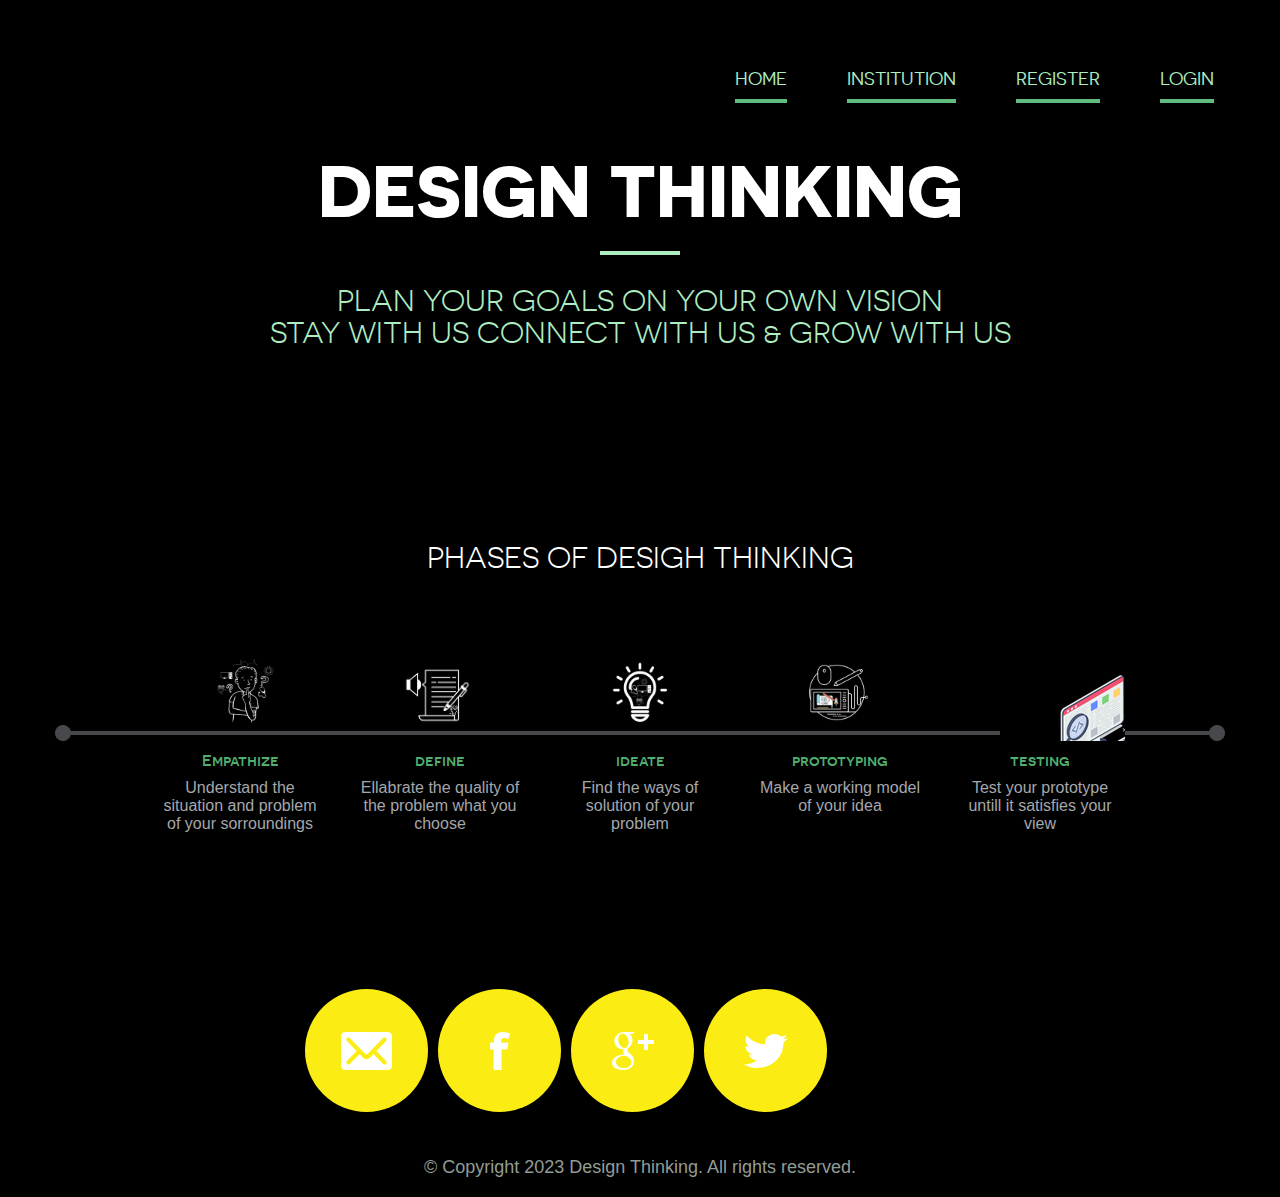
==== index.html @ 27e9794d "body content" ====
<!DOCTYPE html>
<!--[if lte IE 8]> <html class="oldie" lang="en"> <![endif]-->
<!--[if IE 9]> <html class="ie9" lang="en"> <![endif]-->
<!--[if gt IE 9]><!--> <html lang="en"> <!--<![endif]-->
<head>
	<meta charset="utf-8">
	<meta name="viewport" content="width=device-width, initial-scale=1, maximum-scale=1, minimum-scale=1, user-scalable=no">
	<meta http-equiv="X-UA-Compatible" content="IE=edge,chrome=1">
	<meta name="format-detection" content="telephone=no">
	<title>Design Thinking</title>
	<link rel="stylesheet" href="js/fancybox/jquery.fancybox.css" type="text/css" media="screen" />
	<link rel="stylesheet" href="css/all.css" />
	<link rel="stylesheet" href="css/screen.css" />
	<!--[if lt IE 9]>
		<script src="http://html5shiv.googlecode.com/svn/trunk/html5.js"></script>
	<![endif]-->
</head>
<body>
	<div id="wrapper">
		<div class="wrapper-holder">
			<header id="header">
				<a class="menu_trigger" href="#">menu</a>
					<nav id="nav">
						<ul >
							<li><a class="active" href="index.html">Home</a></li>
							<li><a href="myskills.html">Institution</a></li>
							<li><a href="register.html">Register</a></li>
							<li><a href="Contact.html">Login</a></li>
						</ul>
					</nav>
				<h1 class="logo">Design Thinking</h1>
				<h2 class="slogan">Plan your goals on your own vision<br>Stay with us
					Connect with us & Grow with us</h2>
			</header>
		</div>
		<div class="wrapper-holder grey">
			<section id="main">
				<h2>Phases of desigh thinking</h2>
				<div class="box_timeline_holder">
					<div class="box_timeline">
						<ul>
							<li>
								<div class="date">
									
									<img src="./images/ephathise.png" width="75" height="75" style="margin-left: 55px;" >
								</div>
								<h3>Empathize</h3>
								<p>Understand the situation and problem of your sorroundings</p>
							</li>
							<li>
								<div class="date">
									<img src="./images/define.png" width="75" height="75" style="margin-left: 45px;" >
				
								</div>
								<h3>define</h3>
								<p>Ellabrate the quality of the problem what you choose</p>
							</li>
							<li>
								<div class="date">
									<img src="./images/ideate 3.png" width="75" height="75" style="margin-left: 45px;" >
				
								</div>
								<h3>ideate</h3>
								<p>Find the ways of solution of your problem</p>
							</li>
							<li>
								<div class="date">
									<img src="./images/prototyping.png" width="75" height="75" style="margin-left: 45px;" >
				
								</div>
								<h3>prototyping</h3>
								<p>Make a working model of your idea</p>
							</li>
							<li>
								<div class="date">
									<img src="./images/testing.png"width=" height="76" style="margin-left: 45px;" >
				
								</div>
								<h3>testing</h3>
								<p>Test your prototype untill it satisfies your view</p>
							</li>
						</ul>
					</div>
				</div>
			</section>
		</div>
		<footer id="footer">
			<div class="footer-content">
				<ul class="social">
					<li class="email"><a href="#">Email</a></li>
					<li class="facebook"><a href="#">Facebook</a></li>
					<li class="google"><a href="#">Google+</a></li>
					<li class="twitter"><a href="#">Twitter</a></li>
				</ul>
				<p class="copy">&copy Copyright 2023 Design Thinking. All rights reserved.</p>
			</div>
		</footer>	
	</div>
	<script src="http://code.jquery.com/jquery-1.11.1.min.js"></script>
	<script src="js/isotope.pkgd.min.js"></script>
	<script src="js/cells-by-row.js"></script>
	<script type="text/javascript" src="js/fancybox/jquery.fancybox.pack.js"></script>
	<script type="text/javascript" src="js/main.js"></script>
</body>
</html>
---- css/all.css ----
@font-face {
    font-family: 'novecentosanswide';
    src: url('../fonts/novecentosanswide-normal-webfont.eot');
    src: url('../fonts/novecentosanswide-normal-webfont.eot?#iefix') format('embedded-opentype'),
         url('../fonts/novecentosanswide-normal-webfont.woff') format('woff'),
         url('../fonts/novecentosanswide-normal-webfont.ttf') format('truetype'),
         url('../fonts/novecentosanswide-normal-webfont.svg#novecento_sans_widenormal') format('svg');
    font-weight: normal;
    font-style: normal;
}
@font-face {
    font-family: 'novecentosanswide';
    src: url('../fonts/novecentosanswide-bold-webfont.eot');
    src: url('../fonts/novecentosanswide-bold-webfont.eot?#iefix') format('embedded-opentype'),
         url('../fonts/novecentosanswide-bold-webfont.woff') format('woff'),
         url('../fonts/novecentosanswide-bold-webfont.ttf') format('truetype'),
         url('../fonts/novecentosanswide-bold-webfont.svg#novecentosanswidebold') format('svg');
    font-weight: bold;
    font-style: normal;
}
@font-face {
    font-family: 'novecento_sans_widebook';
    src: url('../fonts/novecentosanswide-book-webfont.eot');
    src: url('../fonts/novecentosanswide-book-webfont.eot?#iefix') format('embedded-opentype'),
         url('../fonts/novecentosanswide-book-webfont.woff') format('woff'),
         url('../fonts/novecentosanswide-book-webfont.ttf') format('truetype'),
         url('../fonts/novecentosanswide-book-webfont.svg#novecento_sans_widebook') format('svg');
    font-weight: normal;
    font-style: normal;
}
@font-face {
    font-family: 'novecento_sans_widemedium';
    src: url('../fonts/novecentosanswide-medium-webfont.eot');
    src: url('../fonts/novecentosanswide-medium-webfont.eot?#iefix') format('embedded-opentype'),
         url('../fonts/novecentosanswide-medium-webfont.woff') format('woff'),
         url('../fonts/novecentosanswide-medium-webfont.ttf') format('truetype'),
         url('../fonts/novecentosanswide-medium-webfont.svg#novecento_sans_widemedium') format('svg');
    font-weight: normal;
    font-style: normal;
}
html, body, div, span, applet, object, iframe,
h1, h2, h3, h4, h5, h6, p, blockquote, pre,
a, abbr, acronym, address, big, cite, code,
del, dfn, em, img, ins, kbd, q, s, samp,
small, strike, sub, sup, tt, var,
b, u, i, center,
dl, dt, dd, ol, ul, li,
fieldset, form, label, legend,
table, caption, tbody, tfoot, thead, tr, th, td,
article, aside, canvas, details, figcaption, figure, 
footer, header, hgroup, menu, nav, section, summary,
time, mark, audio, video {
	margin: 0;
	padding: 0;
	border: 0;
	font-size: 100%;
	font: inherit;
	vertical-align: baseline;
}

article, aside, details, figcaption, figure, 
footer, header, hgroup, menu, nav, section {
	display: block;
}

img {
	vertical-align: middle;
}

ol, ul {
	list-style: none;
}

blockquote, q {
	quotes: none;
}

blockquote:before, blockquote:after,
q:before, q:after {
	content: '';
	content: none;
}

table {
	border-collapse: collapse;
	border-spacing: 0;
}

a[href], label[for], select, 
input[type=checkbox], input[type=radio] {
	cursor: pointer;
}

button, input[type=button], input[type=image], 
input[type=reset], input[type=submit] {
	padding: 0;
	overflow: visible;
	cursor: pointer;
}
input[type=text], input[type=email], input[type=reset], input[type=button], input[type=submit], button{
	-webkit-appearance: none;
	-webkit-border-radius: 0;
}
input[type=url], input[type=password], input[type=text], input[type=email], input[type=reset], input[type=button], input[type=submit], button, textarea{
     -webkit-appearance: none;
     -webkit-border-radius: 0;
     box-sizing: border-box;-webkit-box-sizing: border-box; -moz-box-sizing: border-box;
}

button::-moz-focus-inner, 
input[type=button]::-moz-focus-inner, 
input[type=image]::-moz-focus-inner, 
input[type=reset]::-moz-focus-inner, 
input[type=submit]::-moz-focus-inner {
	border: 0;
}


body,
html {height: 100%;}
body{
	margin:0;
	color:#a4a7ac;
	font:18px Arial, Helvetica, sans-serif;
	-webkit-text-size-adjust: none; 
}
img{border-style:none; vertical-align: top;}
a{text-decoration:none; color:#6e6e6e;}
a:hover{text-decoration:underline;}
#wrapper{
	width:100%;
	height: 100%;
	display:table;
}
.wrapper-holder {
	width:100%;
    display:table-row;
    background: #000000;
}
.wrapper-holder.grey{background: #000000;}
#header {
	max-width: 1170px;
	margin: 0 auto;
	padding: 69px 0 50px;
	position:relative;
}
.menu_trigger{
	text-align:right;
	width: 31px;
	height: 31px;
	right:0;
	background: url(../images/btn_mobile_menu.png) no-repeat;
	text-indent: -9999em;
	display: none;
	top: 5px;
	position: absolute;
}
.logo {
	text-align:center;
	font-family: 'novecentosanswide';
	font-weight:bold;
	color: #fff;
	font-size: 72px;
	line-height: 74px;
	display: block;
	text-transform: uppercase;
	margin: 85px 0 23px;
}
#nav {
	position: relative;
	margin-left : 670px;
	padding: 0 0 0 10px;
}
#nav ul {
	text-align: center;
}
#nav ul li {
	float: left;
	padding: 0 0 0 60px;
}
#nav ul li:first-child{padding: 0;}
#nav ul a {
	color: #aeecc2;
	font-size: 18px;
	line-height: 20px;
	text-transform: uppercase;
	padding: 0 0 10px;
	border-bottom: 4px solid #62bb7f;
	font-family: 'novecentosanswide';
	font-weight: normal;
}
#nav ul a:hover,#nav ul a.active{
	color: #fff;
	border-bottom: 4px solid #fff;
	text-decoration: none;
	-webkit-transition: all 0.5s ease-in-out;
-moz-transition: all 0.5s ease-in-out;
-o-transition: all 0.5s ease-in-out;
transition: all 0.5s ease-in-out;
}
h2.slogan{
	display: block;
	text-align: center;
	text-transform: uppercase;
	font-family: 'novecento_sans_widebook';
	font-size: 30px;
	line-height: 32px;
	color: #aeecc2;
	padding: 34px 0 50px 0;
	background: url(../images/slogan_bg.gif) no-repeat 50% 0;
}
/*main
 */
#main{
	max-width: 1170px;
	margin: 0 auto;
	padding: 93px 0 76px;
	position:relative;
}
#main h2{
	display: block;
	text-align: center;
	text-transform: uppercase;
	font-family: 'novecento_sans_widebook';
	font-size: 30px;
	line-height: 32px;
	color: #fff;
	margin: 0 0 81px;
}
.box_timeline_holder{
	background: url(../images/bg_timeline_l.png) no-repeat 0 70px;
	position: relative;
	padding: 0 0 0 100px;
	overflow: hidden;
}
.box_timeline{
	background: url(../images/bg_timeline_r.png) no-repeat 100% 70px;
	position: relative;
	padding: 0 100px 0 0;
	overflow: hidden;
}
.box_timeline ul{
	position: relative;
	background: url(../images/bg_ul.gif) repeat-x 0 76px;
	overflow: hidden;
}
.box_timeline ul li{
	float:left;
	width: 170px;
	margin: 0 0 0 30px;
	background: url(../images/bg_ul.gif) repeat-x 0 76px;
}
.box_timeline ul li:first-child{margin: 0;}
.box_timeline ul li .date{
	/*background: url(../images/bg_timeline_c.png) no-repeat 50% 0; */
	height: 86px;
	width: 170px;
	margin: 0 auto 12px;
	overflow: hidden;
}
.box_timeline ul li .date span{
	

	/* font-family: 'novecentosanswide';
	font-weight:bold;
	color: #fff;
	/* font-size: 14px;
	line-height: 16px;
	display: block;
	text-align: center;
	padding: 15px 0 0 0; */ 
}
.box_timeline h3{
	font-family: 'novecento_sans_widemedium';
	color: #50af6f;
	font-size: 16px;
	line-height: 16px;
	display: block;
	text-align: center;
	margin: 0 0 10px;
}
.box_timeline p{
	font-family: Arial, Helvetica, sans-serif;
	color: #a4a7ac;
	font-size: 16px;
	line-height: 18px;
	display: block;
	text-align: center;
	margin: 0 0 10px;
}
/*skills*/
#main .skills_holder h2{text-align: left;margin: 0 0 40px;}
.skills_holder{
	width: 100%;
	overflow: hidden;
	margin: 0 0 40px;
}
.skills_holder .column {
	width: 470px;
	float: left;
	margin: 0 10px 0 0;
}
.skills_holder .column.column-add {
	float: right;
	margin: 0;
}
.progress{
	overflow: hidden;
	width: 100%;
	margin: 20px 0 3px 0;
}
.progress li{
	overflow: hidden;
	height: 43px;
	line-height: 43px;
	background: #46484c;
	border-radius: 5px;
	behavior: url(css/PIE.htc);
	margin: 0 0 27px;
}
.progress li span{
	background: #50af6f;
	color: #fff;
	text-transform:uppercase;
	display: block;
	font-family: 'novecentosanswide';
	font-weight: normal;
	font-size: 18px;
	padding: 0 0 0 20px;
}
.progress li span.photoshop{width: 100%;}
.progress li span.illustrator{width: 70%;}
.progress li span.indesign{width: 40%;}
.progress li span.flash{width: 80%;}
.progress li span.html{width: 75%;}
.progress li span.wordpress{width: 85%;}
.progress li span.jquery{width: 70%;}
.progress li span.seo{width: 40%;}
.plagin_list{
	width: 100%;
	overflow: hidden;
	margin: 0 0 65px;
}
.plagin_list li{
	float:left;
	margin: 0 0 0 25px;
	border-radius: 50%;
	behavior: url(css/PIE.htc);
	text-indent: -9999px;
	background: #28292b;
	width: 121px;
	height: 121px;
	position:relative;
	display: inline-block;
	border: 1px solid #46484c;
}
.plagin_list li:first-child{margin: 0;}
.plagin_list li a{
	display: block;
	vertical-align: middle;
	height: 100%;
	position: relative;
}
.plagin_list li.li_1 a{background: url(../images/icon_ps.png) no-repeat 50% 50% ;}
.plagin_list li.li_2 a{background: url(../images/icon_ai.png) no-repeat 50% 50% ;}
.plagin_list li.li_3 a{background: url(../images/icon_ld.png) no-repeat 50% 50% ;}
.plagin_list li.li_4 a{background: url(../images/icon_fl.png) no-repeat 50% 50% ;}
.plagin_list li.li_5 a{background: url(../images/icon_html.png) no-repeat 50% 50% ;}
.plagin_list li.li_6 a{background: url(../images/icon_wp.png) no-repeat 50% 50% ;}
.plagin_list li.li_7 a{background: url(../images/icon_jq.png) no-repeat 50% 50% ;}
.plagin_list li.li_8 a{background: url(../images/icon_seo.png) no-repeat 50% 50% ;}
.wrapper-holder.grey p{padding: 0 0 25px;}
.plagin_list.none{display: none;}
/*footer
 */
#footer {
    width:100%;
    overflow:hidden;
    display:table-footer-group;
    background:#000000;
}
.footer-content {
	max-width: 1170px;
	margin: 0 auto;
	padding: 45px 0 20px;
	color: #a5a5a5;
}
.footer-content .social{
	overflow:hidden;
	margin: 0 auto 45px;
	width: 670px;
}
.footer-content .social li{
	float:left;
	margin: 0 0 0 10px;
	border-radius: 50%;
	behavior: url(css/PIE.htc);
	text-indent: -9999px;
	background: #FBED14;
	width: 123px;
	height: 123px;
	position:relative;
	display: table;
}
.footer-content .social li:first-child{margin: 0;}
.footer-content .social li:hover{
	background: #0eff42;
	-webkit-transition: all 0.5s ease-in-out;
-moz-transition: all 0.5s ease-in-out;
-o-transition: all 0.5s ease-in-out;
transition: all 0.5s ease-in-out;
}
.footer-content .social li a{
	display: table-cell;	
	position: relative;
}
.footer-content .social li.email a{background: url(../images/icon_email.png) no-repeat 50% 50% ;}
.footer-content .social li.facebook a{background: url(../images/icon_fb.png) no-repeat 50% 50%;}
.footer-content .social li.google a{background: url(../images/icon_gl.png) no-repeat 50% 50% ;}
.footer-content .social li.twitter a{background: url(../images/icon_tw.png) no-repeat 50% 50% ;}
.footer-content .social li.pinterest a{background: url(../images/icon_pn.png) no-repeat 50% 50%;}
.footer-content p{
	font:18px/20px Arial, Helvetica, sans-serif;
	display: block;
	text-align: center;
	color: #929c95;
}
/* begin add	 */
.popup_portfolio{
	max-width: 1132px;
}
.popup_portfolio h3{
	padding-top:26px;
	font-family: 'novecentosanswide';
	font-weight:bold;
	color: #63666a;
	font-size: 18px;
	line-height: 18px;
	text-transform: uppercase;
}
.popup_portfolio time{
	font-family: 'novecentosanswide';
	color: #abacaf;
	font-size: 12px;
	line-height: 12px;
	text-transform: uppercase;
}
.popup_portfolio p{
	padding: 17px 0 8px;
	color: #808286;
	font-size: 16px;
	line-height: 30px;
}
.popup_portfolio img {
	width: 100%;
	height: auto;
	border-radius: 8px;
}
.fancybox-close {
	width: 46px;
	height: 46px;
	top: -23px;
	right: -20px;
	background-image: url(../images/ico_btn-close.png);
}
.fancybox-opened .fancybox-skin{
	padding: 20px !important;
	border-radius: 10px;
}
.fancybox-nav {
	display: none;
}
/* end add	 */

@media (-webkit-min-device-pixel-ratio:2) ,(min--moz-device-pixel-ratio:2),(-o-min-device-pixel-ratio:2/1),(min-device-pixel-ratio:2),(min-resolution:192dpi),(min-resolution:2dppx){
	#main {
		background-image: url(../images/icon_header@x2.png);
		background-size:114px 46px;
	}
	.menu_trigger{
		background-image: url(../images/btn_mobile_menu@x2.png);
		background-size:31px 30px;
	}
	.slogan{
		background-image: url(../images/slogan_bg@x2.gif);
		background-size:80px 4px;
	}
	.box_timeline_holder{
		background-image: url(../images/bg_timeline_l@x2.png);
		background-size:100px 16px;
	}
	.box_timeline{
		background-image: url(../images/bg_timeline_r@x2.png);
		background-size:100px 16px;
	}
	.box_timeline ul li .date{
		background-image: url(../images/bg_timeline_c@x2.png);
		background-size:50px 86px;
	}
	.footer-content .social li.email a{
		background-image: url(../images/icon_email@x2.png);
		background-size:51px 38px;
	}
	.footer-content .social li.facebook a{
		background-image: url(../images/icon_fb@x2.png);
		background-size:20px 38px;
	}
	.footer-content .social li.google a{
		background-image: url(../images/icon_gl@x2.png);
		background-size:42px 38px;
	}
	.footer-content .social li.twitter a{
		background-image: url(../images/icon_tw@x2.png);
		background-size:44px 34px;
	}
	.footer-content .social li.pinterest a{
		background-image: url(../images/icon_pn@x2.png);
		background-size:38px 38px;
	}
	.plagin_list li.li_1 a{
		background-image: url(../images/icon_ps@x2.png);
		background-size:49px 42px;
	}
	.plagin_list li.li_2 a{
		background-image: url(../images/icon_ai@x2.png);
		background-size:45px 42px;
	}
	.plagin_list li.li_3 a{
		background-image: url(../images/icon_ld@x2.png);
		background-size:40px 43px;
	}
	.plagin_list li.li_4 a{
		background-image: url(../images/icon_fl@x2.png);
		background-size:34px 42px;
	}
	.plagin_list li.li_5 a{
		background-image: url(../images/icon_html@x2.png);
		background-size:39px 55px;
	}
	.plagin_list li.li_6 a{
		background-image: url(../images/icon_wp@x2.png);
		background-size:55px 55px;
	}
	.plagin_list li.li_7 a{
		background-image: url(../images/icon_jq@x2.png);
		background-size:87px 20px;
	}
	.plagin_list li.li_8 a{
		background-image: url(../images/icon_seo@x2.png);
		background-size:60px 24px;
	}
	.box_contact span.email{
		background-image: url(../images/icon_email2@x2.png);
		background-size:54px 41px;
	}
	.box_contact span.phone{
		background-image: url(../images/icon_phone@x2.png);
		background-size:54px 54px;
	}
	.box_contact span.skype{
		background-image: url(../images/icon_skype@x2.png);
		background-size:54px 51px;
	}
/* begin add	 */
	.fancybox-close {
		background-image: url(../images/ico_btn-close@x2.png);
		background-size:46px 46px;
	}
end add	
}
---- css/screen.css ----
@media only screen and (max-width : 1210px) {
}
@media only screen and (max-width : 1190px) {
	#main {margin:0 20px;}
	.box_timeline_holder{padding: 0 0 0 60px;}
	.box_timeline{padding: 0 60px 0 0;}
	.box_timeline ul li{margin: 0 0 0 25px;}
	.skills_holder .column{width: 450px;}
	.plagin_list li{margin: 0 0 0 2%;display: inline-block;float: none;width: 10%;height: 110px;}
	.item-list{margin: 0;}
/* 	.item-list li{ width: 30%; margin-left: 0;text-align: center;} */

	#container.item-list{width: 900px; margin: 0 auto;}
}
@media only screen and (max-width : 1130px) {
	.box_timeline_holder{padding: 0 0 0 40px;}
	.box_timeline{padding: 0 40px 0 0;}
	.box_timeline ul li{margin: 0 0 0 15px;}
	.images_holder{margin: 5px 80px 0 0;}
	.box_contact span{font-size: 25px;}
}
@media only screen and (max-width : 1100px) {
	.plagin_list li{ }
}
@media only screen and (max-width : 1050px) {
	.box_timeline_holder{padding: 0 0 0 20px;}
	.box_timeline{padding: 0 20px 0 0;}
	.box_timeline ul li{margin: 0 0 0 5px;}
	.plagin_list li{ height: 90px;}
/* 	.item-list li{ width: 49%;} */
}
@media only screen and (max-width : 980px) {

	#nav {float:none; width: 100%;}
	#nav ul {
		text-align:center;
		margin:0;
	}
	#nav ul li {
		display:inline-block;
		padding: 0 15px;
		float:none;
	}
	.logo {
		margin: 0 auto 20px;
		font-size: 62px;
		line-height: 70px;
	}
	#header {
		padding: 20px 10px;
	}
	.box_timeline_holder{padding: 0 0 0 10px;}
	.box_timeline{padding: 0 10px 0 0;}
	.box_timeline ul li{margin: 0;width: 20%;}
	.skills_holder .column{
		width: 100%;
		float: none;
		display: block;
	}
	.skills_holder .column.column-add {padding: 0 !important;}
	.plagin_list.none{display: block;width: 540px;margin: 0 auto 30px;}
	.plagin_list{display: none;}
	.plagin_list.none li{height: 121px;width: 121px;}
	.box_contact span{font-size: 23px;margin: 0 0 40px;}
	.images_holder{margin: 5px 30px 0 0;width: 300px;}
	.box_contact{margin: 40px 0 0 0;}
	#main .skills_holder h2{margin: 0 0 25px;}
	h2.slogan{
		padding-bottom: 14px;
	}
	#container.item-list{width: 600px;}
	.sub_nav li{padding:10px 0;}
}
@media only screen and (max-width : 840px) {
	.box_timeline ul li{margin: 0;width: 100%;float: none;}
	#main h2{margin: 0 0 30px;}
	.images_holder {
		margin: 5px auto 20px;
		width: 300px;
		float: none;
	}
	.box_contact {
		margin: 40px auto 0;
		width: 460px;
	}
	.box_timeline_holder,.box_timeline{background: none;}
}
@media only screen and (max-width : 768px) {
	.footer-content {padding: 45px 10px 20px;}
	.menu_trigger {
		display: block;
		top: 28px;
	}
	#nav {display: none;padding: 0;margin: 0 0 25px;top: 20px;}
	#nav ul li {
		display:block;
		padding: 0;	
	}
	#nav ul a {
		display:block;
		padding: 8px;
	}
	#nav ul a:hover {
		color: #fff;
		text-decoration:none;
	}
	.footer-content .social{margin: 0 auto 30px;}
	.footer-content .social li{margin: 0 0 0 4px; width: 50px; height: 50px;}
	.footer-content .social li.email a{	background-size: 20px auto;	}
	.footer-content .social li.facebook a{	background-size: 15px auto;	}
	.footer-content .social li.google a{	background-size: 20px auto;	}
	.footer-content .social li.twitter a{	background-size: 20px auto;	}
	.footer-content .social li.pinterest a{	background-size: 20px auto;	}
	.footer-content .social{width: 269px;}
	.logo {font-size: 56px;line-height: 68px;}
}
@media only screen and (max-width : 680px) {
	#container.item-list{width: 300px;}
	.item-list li{margin-left:0;}
}
@media only screen and (max-width : 640px) {
	.menu_trigger {
		top: 25px;
	}
	.plagin_list.none{width: 480px;}
	.plagin_list.none li{width: 20%;margin: 0 0 0 2%;height: 95px;}
	.skills_holder{margin: 0 0 10px;}
	.logo{
		font-size: 54px;
		line-height: 60px;
	}
}
@media only screen and (max-width : 600px) {
/* 	.sub_nav li{padding: 0 0 0 30px;} */
	.logo{
		font-size: 46px;
		line-height: 56px;
	}
/* 	.item{
		width: 180px;
	}
	.item .item-content{
		height: 180px;
	}
	.item .item-content p{
		display: none
	} */
}
@media only screen and (max-width : 550px) {
	.plagin_list.none{width: 420px;}
	.plagin_list.none li{width: 20%;margin: 0 0 0 2%;height: 84px;}
	.sub_nav li{padding: 0;text-align: center;margin: 0 0 15px; display: block;}
	.sub_nav{margin: 0 auto 40px;}
	.box_contact {
		margin: 40px auto 0;
		width: 300px;
	}
	.box_contact span.email{font-size: 14px;}
	#nav ul a:hover, #nav ul a.active,#nav ul a{border: none;}
	.logo{margin: 0 auto 20px;font-size: 40px;		line-height: 52px;}
}
@media only screen and (max-width : 480px) {
	.logo{
		font-size: 52px;
		line-height: 54px;
	}
	.slogan{
		font-size: 20px;
		line-height: 22px;
	}
	.plagin_list.none{display: none;}
	.plagin_list{display: block;}
	.plagin_list li,.plagin_list li:first-child{display: inline-block; vertical-align: top; width: 45%; height: auto; border: 0;margin: 0 2% 2% 2%;}
	.plagin_list li a,.plagin_list li:first-child a{width: 121px;height: 121px;border: 1px solid #46484c;border-radius: 50%;margin: 0 auto;}
	.plagin_list{margin: 0 0 20px;}
	#main{margin: 0 10px;}
/* 	.item-list{margin: 0;}
	.item-list li{margin: 0 0 20px;} */
	.menu_trigger{top: 20px;}
}
@media screen and (max-width:420px) {
/* 	.item{
		width: 130px;
	}
	.item .item-content{
		height: 130px;
		padding: 0 15px;
	} */
	.logo{
		font-size: 42px;
		line-height: 44px;
	}
	.slogan{
		font-size: 16px;
		line-height: 18px;
	}
	.box_contact {
		margin: 40px auto 0;
		width: 280px;
	}
	.box_contact span.email{font-size: 12px;}
	.images_holder{width: 280px;margin: 0 auto 20px;}
}
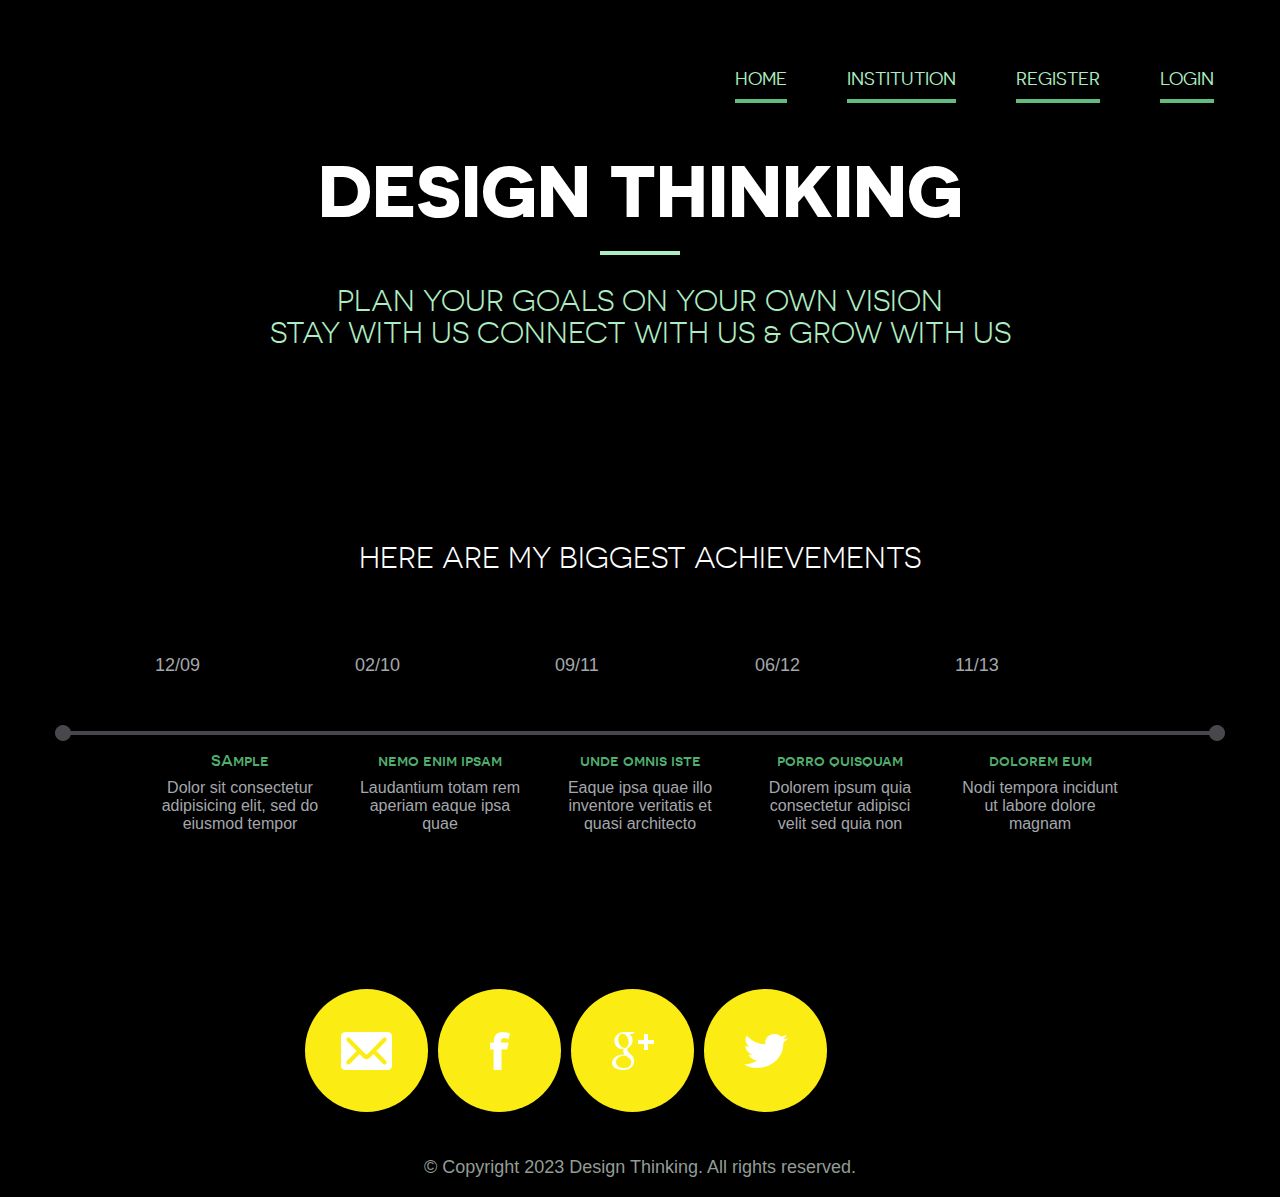
==== commit 7d090cf8: "login page" ====
--- a/index.html
+++ b/index.html
@@ -25,7 +25,7 @@
 							<li><a class="active" href="index.html">Home</a></li>
 							<li><a href="myskills.html">Institution</a></li>
 							<li><a href="register.html">Register</a></li>
-							<li><a href="Contact.html">Login</a></li>
+							<li><a href="login.html">Login</a></li>
 						</ul>
 					</nav>
 				<h1 class="logo">Design Thinking</h1>
@@ -35,49 +35,44 @@
 		</div>
 		<div class="wrapper-holder grey">
 			<section id="main">
-				<h2>Phases of desigh thinking</h2>
+				<h2>Here are my biggest achievements</h2>
 				<div class="box_timeline_holder">
 					<div class="box_timeline">
 						<ul>
 							<li>
 								<div class="date">
-									
-									<img src="./images/ephathise.png" width="75" height="75" style="margin-left: 55px;" >
+									<span>12/09</span>
 								</div>
-								<h3>Empathize</h3>
-								<p>Understand the situation and problem of your sorroundings</p>
+								<h3>SAmple</h3>
+								<p>Dolor sit consectetur adipisicing elit, sed do eiusmod tempor</p>
 							</li>
 							<li>
 								<div class="date">
-									<img src="./images/define.png" width="75" height="75" style="margin-left: 45px;" >
-				
+									<span>02/10</span>
 								</div>
-								<h3>define</h3>
-								<p>Ellabrate the quality of the problem what you choose</p>
+								<h3>nemo enim ipsam</h3>
+								<p>Laudantium totam rem aperiam eaque ipsa quae</p>
 							</li>
 							<li>
 								<div class="date">
-									<img src="./images/ideate 3.png" width="75" height="75" style="margin-left: 45px;" >
-				
+									<span>09/11</span>
 								</div>
-								<h3>ideate</h3>
-								<p>Find the ways of solution of your problem</p>
+								<h3>unde omnis iste</h3>
+								<p>Eaque ipsa quae illo inventore veritatis et quasi architecto </p>
 							</li>
 							<li>
 								<div class="date">
-									<img src="./images/prototyping.png" width="75" height="75" style="margin-left: 45px;" >
-				
+									<span>06/12</span>
 								</div>
-								<h3>prototyping</h3>
-								<p>Make a working model of your idea</p>
+								<h3>porro quisquam</h3>
+								<p>Dolorem ipsum quia consectetur adipisci velit sed quia non</p>
 							</li>
 							<li>
 								<div class="date">
-									<img src="./images/testing.png"width=" height="76" style="margin-left: 45px;" >
-				
+									<span>11/13</span>
 								</div>
-								<h3>testing</h3>
-								<p>Test your prototype untill it satisfies your view</p>
+								<h3>dolorem eum</h3>
+								<p>Nodi tempora incidunt ut labore dolore magnam</p>
 							</li>
 						</ul>
 					</div>
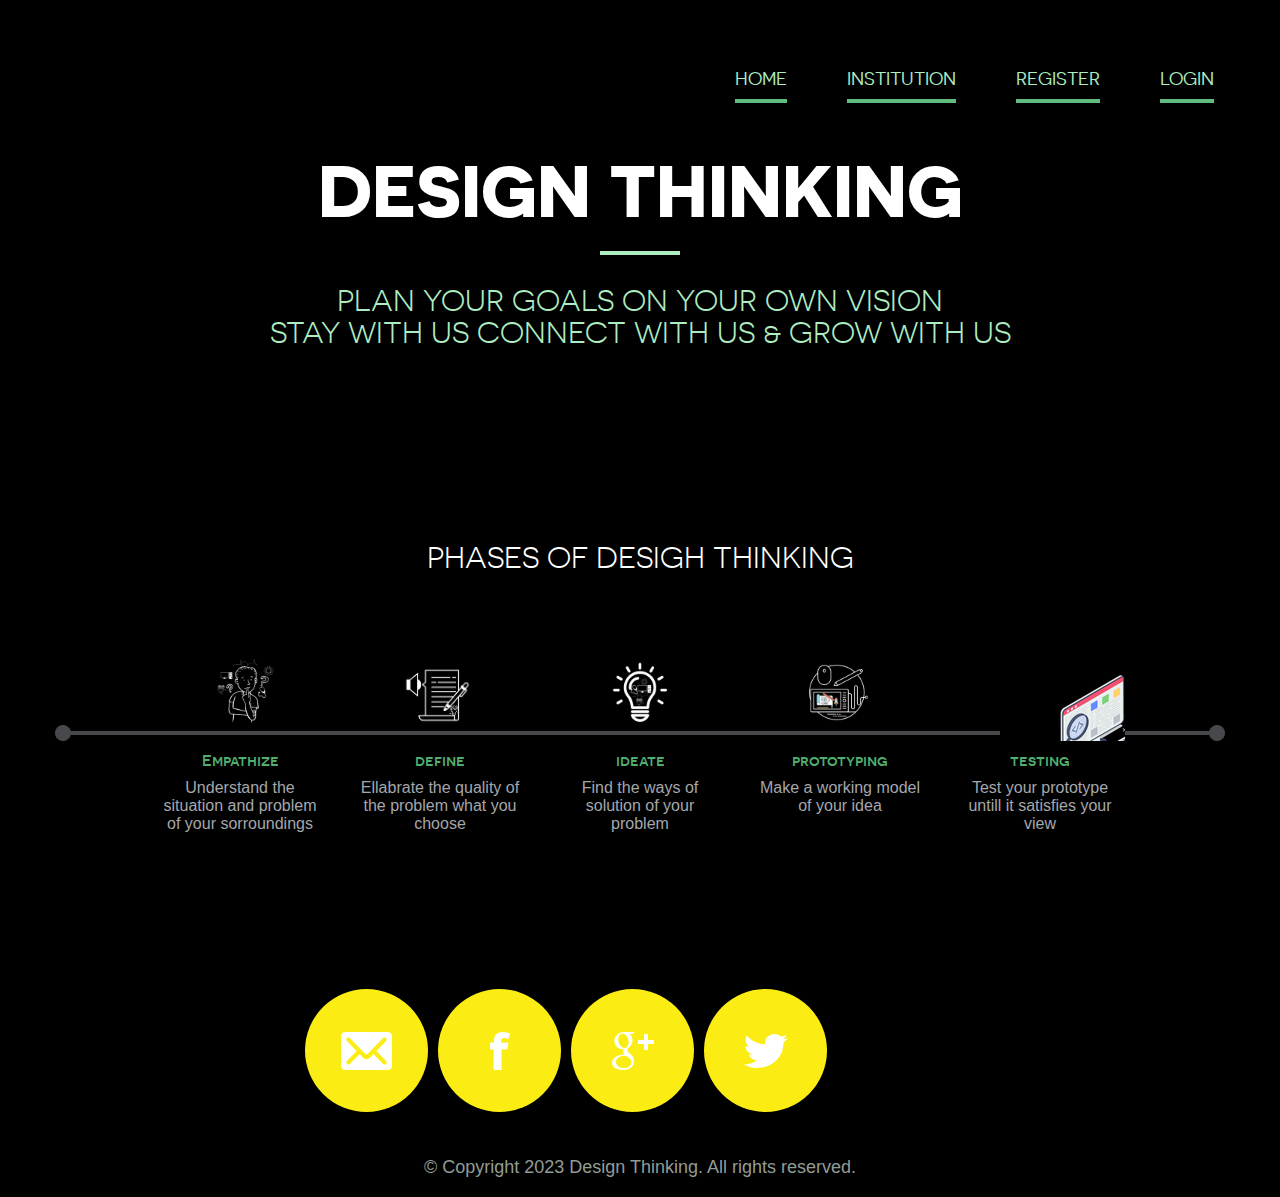
==== commit eb0424f0: "Merge branch 'main' of https://github.com/vinothkumarsakthivel/DT-Web" ====
--- a/index.html
+++ b/index.html
@@ -35,44 +35,49 @@
 		</div>
 		<div class="wrapper-holder grey">
 			<section id="main">
-				<h2>Here are my biggest achievements</h2>
+				<h2>Phases of desigh thinking</h2>
 				<div class="box_timeline_holder">
 					<div class="box_timeline">
 						<ul>
 							<li>
 								<div class="date">
-									<span>12/09</span>
+									
+									<img src="./images/ephathise.png" width="75" height="75" style="margin-left: 55px;" >
 								</div>
-								<h3>SAmple</h3>
-								<p>Dolor sit consectetur adipisicing elit, sed do eiusmod tempor</p>
+								<h3>Empathize</h3>
+								<p>Understand the situation and problem of your sorroundings</p>
 							</li>
 							<li>
 								<div class="date">
-									<span>02/10</span>
+									<img src="./images/define.png" width="75" height="75" style="margin-left: 45px;" >
+				
 								</div>
-								<h3>nemo enim ipsam</h3>
-								<p>Laudantium totam rem aperiam eaque ipsa quae</p>
+								<h3>define</h3>
+								<p>Ellabrate the quality of the problem what you choose</p>
 							</li>
 							<li>
 								<div class="date">
-									<span>09/11</span>
+									<img src="./images/ideate 3.png" width="75" height="75" style="margin-left: 45px;" >
+				
 								</div>
-								<h3>unde omnis iste</h3>
-								<p>Eaque ipsa quae illo inventore veritatis et quasi architecto </p>
+								<h3>ideate</h3>
+								<p>Find the ways of solution of your problem</p>
 							</li>
 							<li>
 								<div class="date">
-									<span>06/12</span>
+									<img src="./images/prototyping.png" width="75" height="75" style="margin-left: 45px;" >
+				
 								</div>
-								<h3>porro quisquam</h3>
-								<p>Dolorem ipsum quia consectetur adipisci velit sed quia non</p>
+								<h3>prototyping</h3>
+								<p>Make a working model of your idea</p>
 							</li>
 							<li>
 								<div class="date">
-									<span>11/13</span>
+									<img src="./images/testing.png"width=" height="76" style="margin-left: 45px;" >
+				
 								</div>
-								<h3>dolorem eum</h3>
-								<p>Nodi tempora incidunt ut labore dolore magnam</p>
+								<h3>testing</h3>
+								<p>Test your prototype untill it satisfies your view</p>
 							</li>
 						</ul>
 					</div>
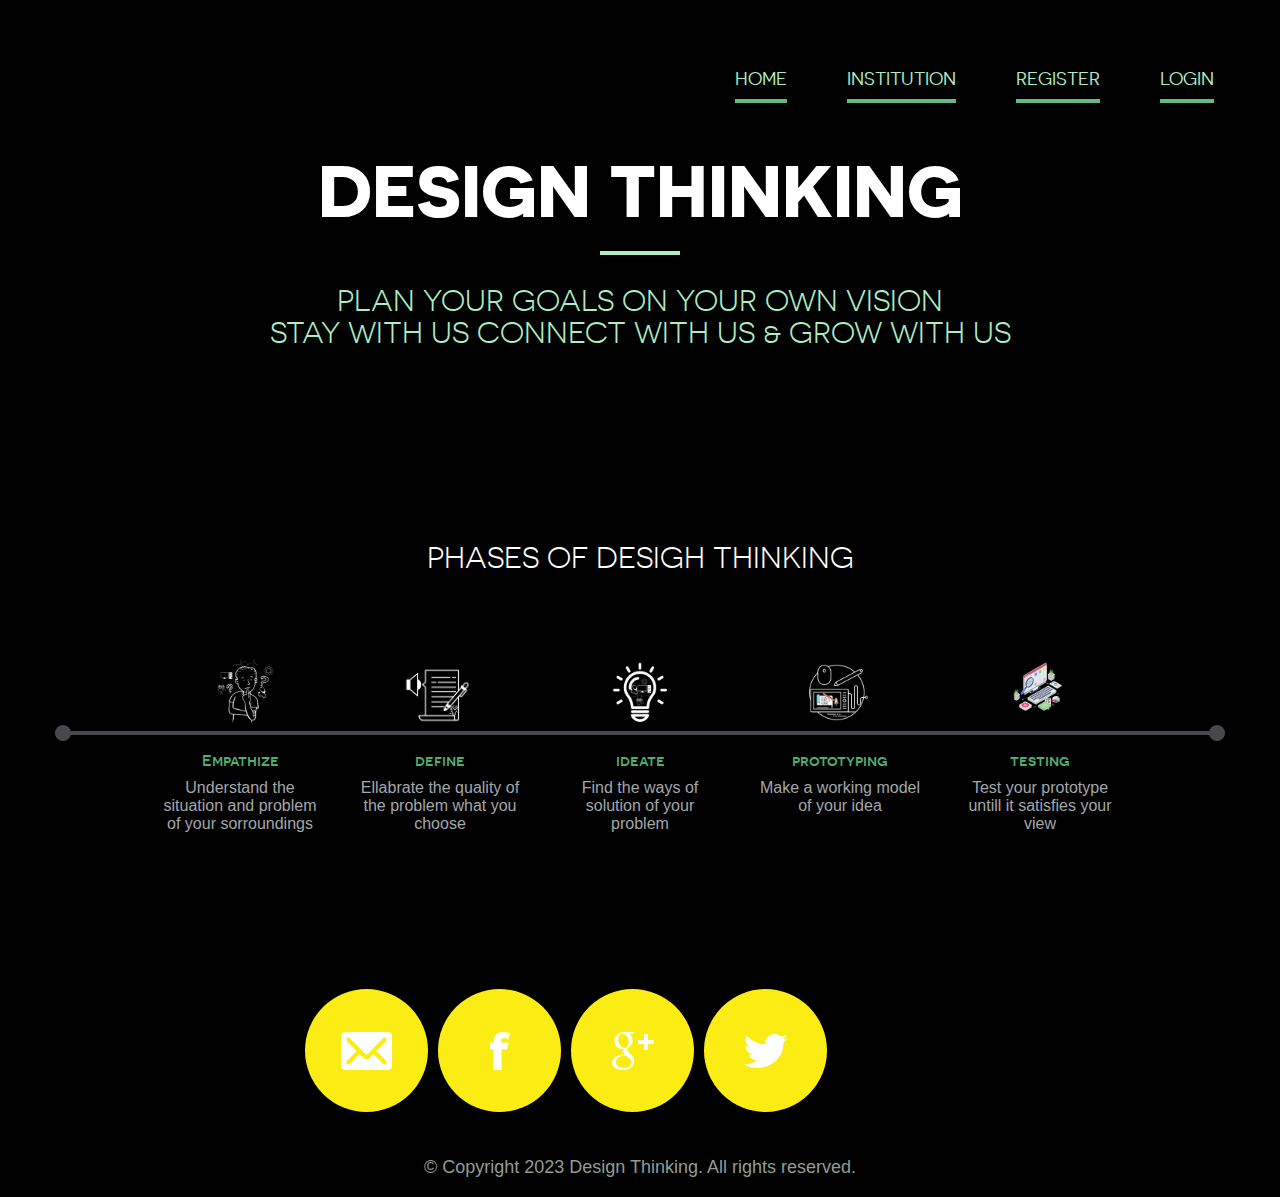
==== commit 6b473ff0: "Home design" ====
--- a/index.html
+++ b/index.html
@@ -73,7 +73,7 @@
 							</li>
 							<li>
 								<div class="date">
-									<img src="./images/testing.png"width=" height="76" style="margin-left: 45px;" >
+									<img src="./images/testing.png"width="76" height="76" style="margin-left: 45px;" >
 				
 								</div>
 								<h3>testing</h3>
--- a/css/all.css
+++ b/css/all.css
@@ -209,6 +209,16 @@
 	padding: 34px 0 50px 0;
 	background: url(../images/slogan_bg.gif) no-repeat 50% 0;
 }
+/* Register */
+
+.register-form-background{
+	background-color: #000000;
+}
+
+.register-form{
+	color: #0eff42;
+}
+
 /*main
  */
 #main{
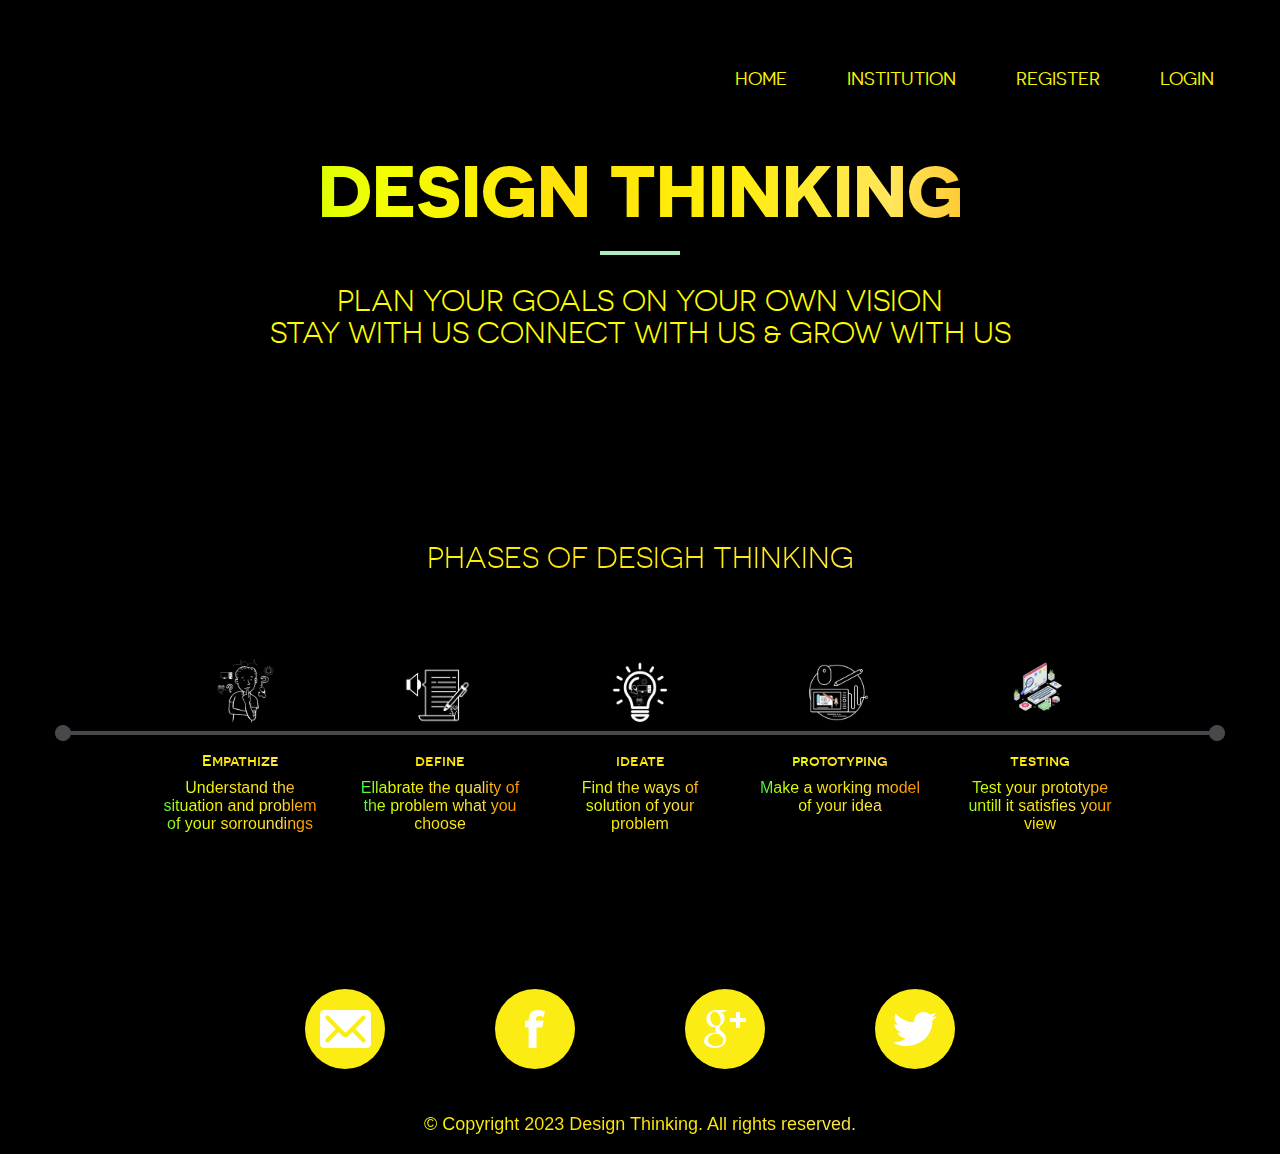
==== commit 077c64d4: "indexpage" ====
--- a/index.html
+++ b/index.html
@@ -1,10 +1,13 @@
 <!DOCTYPE html>
 <!--[if lte IE 8]> <html class="oldie" lang="en"> <![endif]-->
 <!--[if IE 9]> <html class="ie9" lang="en"> <![endif]-->
-<!--[if gt IE 9]><!--> <html lang="en"> <!--<![endif]-->
+<!--[if gt IE 9]><!-->
+<html lang="en"> <!--<![endif]-->
+
 <head>
 	<meta charset="utf-8">
-	<meta name="viewport" content="width=device-width, initial-scale=1, maximum-scale=1, minimum-scale=1, user-scalable=no">
+	<meta name="viewport"
+		content="width=device-width, initial-scale=1, maximum-scale=1, minimum-scale=1, user-scalable=no">
 	<meta http-equiv="X-UA-Compatible" content="IE=edge,chrome=1">
 	<meta name="format-detection" content="telephone=no">
 	<title>Design Thinking</title>
@@ -15,19 +18,20 @@
 		<script src="http://html5shiv.googlecode.com/svn/trunk/html5.js"></script>
 	<![endif]-->
 </head>
+
 <body>
 	<div id="wrapper">
 		<div class="wrapper-holder">
 			<header id="header">
 				<a class="menu_trigger" href="#">menu</a>
-					<nav id="nav">
-						<ul >
-							<li><a class="active" href="index.html">Home</a></li>
-							<li><a href="myskills.html">Institution</a></li>
-							<li><a href="register.html">Register</a></li>
-							<li><a href="login.html">Login</a></li>
-						</ul>
-					</nav>
+				<nav id="nav">
+					<ul>
+						<li><a class="active" href="index.html">Home</a></li>
+						<li><a href="myskills.html">Institution</a></li>
+						<li><a href="register.html">Register</a></li>
+						<li><a href="login.html">Login</a></li>
+					</ul>
+				</nav>
 				<h1 class="logo">Design Thinking</h1>
 				<h2 class="slogan">Plan your goals on your own vision<br>Stay with us
 					Connect with us & Grow with us</h2>
@@ -41,40 +45,41 @@
 						<ul>
 							<li>
 								<div class="date">
-									
-									<img src="./images/ephathise.png" width="75" height="75" style="margin-left: 55px;" >
+
+									<img src="./images/ephathise.png" width="75" height="75" style="margin-left: 55px;">
 								</div>
 								<h3>Empathize</h3>
 								<p>Understand the situation and problem of your sorroundings</p>
 							</li>
 							<li>
 								<div class="date">
-									<img src="./images/define.png" width="75" height="75" style="margin-left: 45px;" >
-				
+									<img src="./images/define.png" width="75" height="75" style="margin-left: 45px;">
+
 								</div>
 								<h3>define</h3>
 								<p>Ellabrate the quality of the problem what you choose</p>
 							</li>
 							<li>
 								<div class="date">
-									<img src="./images/ideate 3.png" width="75" height="75" style="margin-left: 45px;" >
-				
+									<img src="./images/ideate 3.png" width="75" height="75" style="margin-left: 45px;">
+
 								</div>
 								<h3>ideate</h3>
 								<p>Find the ways of solution of your problem</p>
 							</li>
 							<li>
 								<div class="date">
-									<img src="./images/prototyping.png" width="75" height="75" style="margin-left: 45px;" >
-				
+									<img src="./images/prototyping.png" width="75" height="75"
+										style="margin-left: 45px;">
+
 								</div>
 								<h3>prototyping</h3>
 								<p>Make a working model of your idea</p>
 							</li>
 							<li>
 								<div class="date">
-									<img src="./images/testing.png"width="76" height="76" style="margin-left: 45px;" >
-				
+									<img src="./images/testing.png" width="76" height="76" style="margin-left: 45px;">
+
 								</div>
 								<h3>testing</h3>
 								<p>Test your prototype untill it satisfies your view</p>
@@ -85,16 +90,18 @@
 			</section>
 		</div>
 		<footer id="footer">
-			<div class="footer-content">
-				<ul class="social">
+			<div class="footer-content" style="text-align:center; ">
+				<ul class="social" >
+					
 					<li class="email"><a href="#">Email</a></li>
 					<li class="facebook"><a href="#">Facebook</a></li>
 					<li class="google"><a href="#">Google+</a></li>
 					<li class="twitter"><a href="#">Twitter</a></li>
 				</ul>
+				
 				<p class="copy">&copy Copyright 2023 Design Thinking. All rights reserved.</p>
 			</div>
-		</footer>	
+		</footer>
 	</div>
 	<script src="http://code.jquery.com/jquery-1.11.1.min.js"></script>
 	<script src="js/isotope.pkgd.min.js"></script>
@@ -102,4 +109,5 @@
 	<script type="text/javascript" src="js/fancybox/jquery.fancybox.pack.js"></script>
 	<script type="text/javascript" src="js/main.js"></script>
 </body>
+
 </html>--- a/css/all.css
+++ b/css/all.css
@@ -159,7 +159,17 @@
 	text-align:center;
 	font-family: 'novecentosanswide';
 	font-weight:bold;
-	color: #fff;
+	background: linear-gradient(to left,
+	#ff8c00,
+	#ffa500,
+	#ffe65b,
+	#ffee07,
+	#FFE20B,
+	#F4FF00,
+	#C0FF02,
+	#08f26e);
+-webkit-background-clip: text;
+color: transparent;
 	font-size: 72px;
 	line-height: 74px;
 	display: block;
@@ -180,18 +190,18 @@
 }
 #nav ul li:first-child{padding: 0;}
 #nav ul a {
-	color: #aeecc2;
+	color: #faf600;
 	font-size: 18px;
 	line-height: 20px;
 	text-transform: uppercase;
 	padding: 0 0 10px;
-	border-bottom: 4px solid #62bb7f;
+	border-bottom: 4px solid #000000;
 	font-family: 'novecentosanswide';
 	font-weight: normal;
 }
 #nav ul a:hover,#nav ul a.active{
-	color: #fff;
-	border-bottom: 4px solid #fff;
+	color: #faf600;
+	border-bottom: 4px solid rgb(15, 15, 15);
 	text-decoration: none;
 	-webkit-transition: all 0.5s ease-in-out;
 -moz-transition: all 0.5s ease-in-out;
@@ -205,7 +215,7 @@
 	font-family: 'novecento_sans_widebook';
 	font-size: 30px;
 	line-height: 32px;
-	color: #aeecc2;
+	color: #fffb00;
 	padding: 34px 0 50px 0;
 	background: url(../images/slogan_bg.gif) no-repeat 50% 0;
 }
@@ -234,7 +244,17 @@
 	font-family: 'novecento_sans_widebook';
 	font-size: 30px;
 	line-height: 32px;
-	color: #fff;
+	background: linear-gradient(to left,
+	#ff8c00,
+	#ffa500,
+	#ffe65b,
+	#ffee07,
+	#FFE20B,
+	#F4FF00,
+	#C0FF02,
+	#08f26e);
+-webkit-background-clip: text;
+color: transparent;
 	margin: 0 0 81px;
 }
 .box_timeline_holder{
@@ -282,7 +302,17 @@
 }
 .box_timeline h3{
 	font-family: 'novecento_sans_widemedium';
-	color: #50af6f;
+	background: linear-gradient(to left,
+	#ff8c00,
+	#ffa500,
+	#ffe65b,
+	#ffee07,
+	#FFE20B,
+	#F4FF00,
+	#C0FF02,
+	#08f26e);
+-webkit-background-clip: text;
+color: transparent;
 	font-size: 16px;
 	line-height: 16px;
 	display: block;
@@ -291,7 +321,17 @@
 }
 .box_timeline p{
 	font-family: Arial, Helvetica, sans-serif;
-	color: #a4a7ac;
+	background: linear-gradient(to left,
+	#ff8c00,
+	#ffa500,
+	#ffe65b,
+	#ffee07,
+	#FFE20B,
+	#F4FF00,
+	#C0FF02,
+	#08f26e);
+-webkit-background-clip: text;
+color: transparent;
 	font-size: 16px;
 	line-height: 18px;
 	display: block;
@@ -400,17 +440,20 @@
 	margin: 0 auto 45px;
 	width: 670px;
 }
-.footer-content .social li{
+.footer-content .social li {
 	float:left;
-	margin: 0 0 0 10px;
-	border-radius: 50%;
+	
+	border-radius: 50% ;
 	behavior: url(css/PIE.htc);
 	text-indent: -9999px;
 	background: #FBED14;
-	width: 123px;
-	height: 123px;
-	position:relative;
+	width: 80px;
+	height: 80px;
+	position:center;
 	display: table;
+	margin-left: 110px;
+	
+	
 }
 .footer-content .social li:first-child{margin: 0;}
 .footer-content .social li:hover{
@@ -422,7 +465,7 @@
 }
 .footer-content .social li a{
 	display: table-cell;	
-	position: relative;
+	position: center;
 }
 .footer-content .social li.email a{background: url(../images/icon_email.png) no-repeat 50% 50% ;}
 .footer-content .social li.facebook a{background: url(../images/icon_fb.png) no-repeat 50% 50%;}
@@ -433,8 +476,19 @@
 	font:18px/20px Arial, Helvetica, sans-serif;
 	display: block;
 	text-align: center;
-	color: #929c95;
-}
+	background: linear-gradient(to left,
+	#ff8c00,
+	#ffa500,
+	#ffe65b,
+	#ffee07,
+	#FFE20B,
+	#F4FF00,
+	#C0FF02,
+	#08f26e);
+-webkit-background-clip: text;
+color: transparent;
+}
+
 /* begin add	 */
 .popup_portfolio{
 	max-width: 1132px;
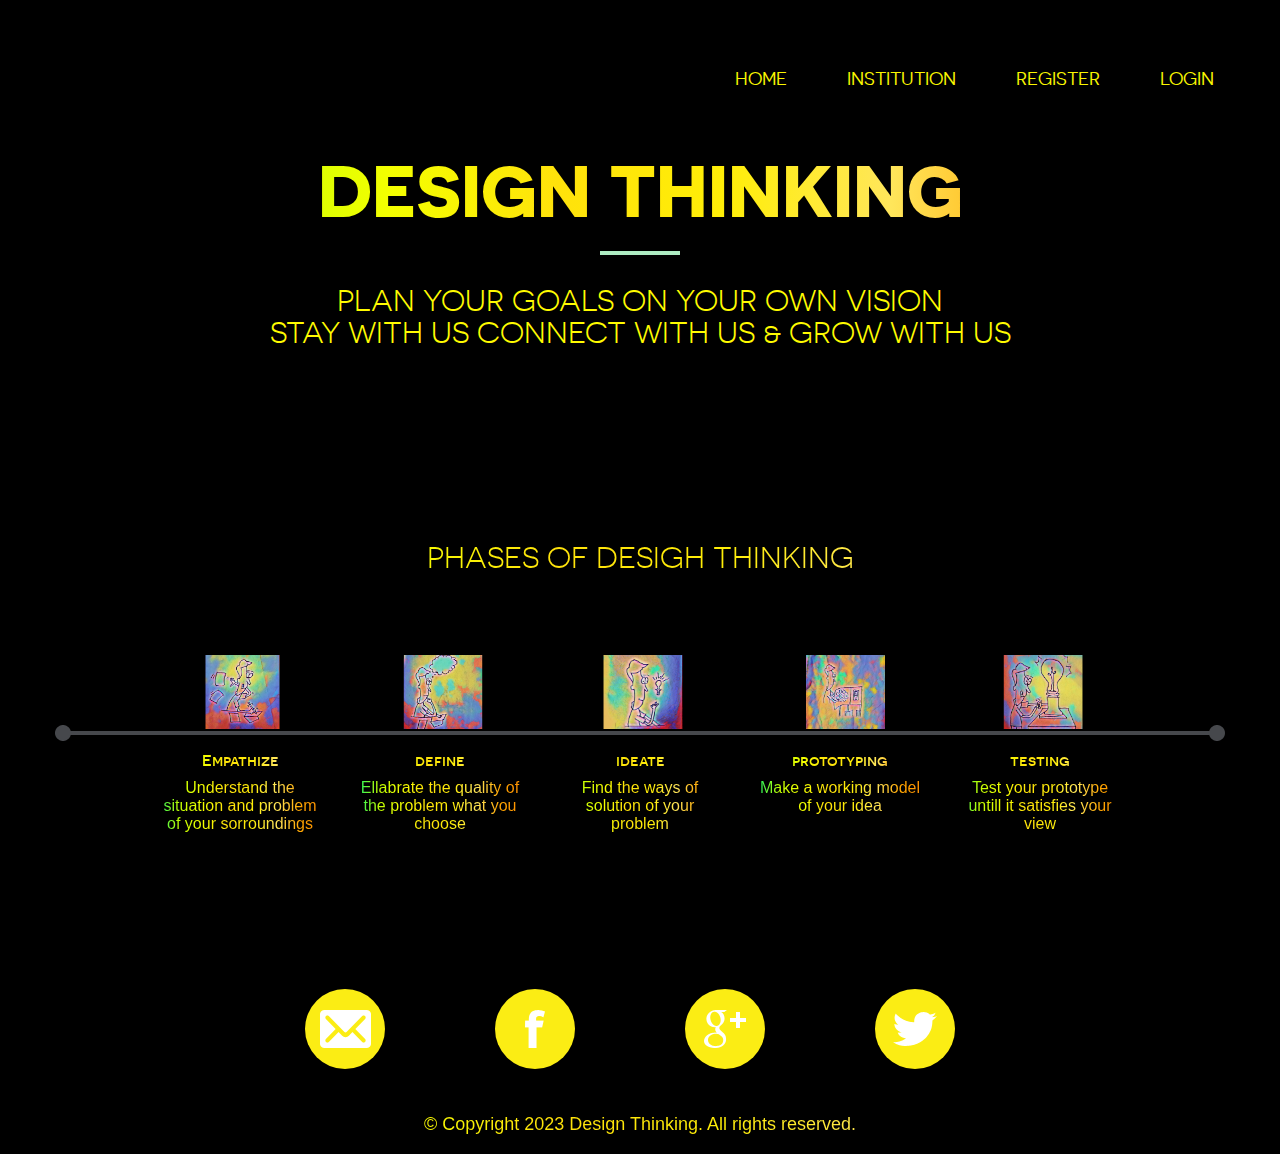
==== commit c00a74ba: "svgfilerearrange" ====
--- a/index.html
+++ b/index.html
@@ -46,14 +46,14 @@
 							<li>
 								<div class="date">
 
-									<img src="./images/ephathise.png" width="75" height="75" style="margin-left: 55px;">
+									<img src="./images/empathize.svg" width="80" height="75" style="margin-left: 48px;">
 								</div>
 								<h3>Empathize</h3>
 								<p>Understand the situation and problem of your sorroundings</p>
 							</li>
 							<li>
 								<div class="date">
-									<img src="./images/define.png" width="75" height="75" style="margin-left: 45px;">
+									<img src="./images/define.svg" width="80" height="75" style="margin-left: 48px;">
 
 								</div>
 								<h3>define</h3>
@@ -61,7 +61,7 @@
 							</li>
 							<li>
 								<div class="date">
-									<img src="./images/ideate 3.png" width="75" height="75" style="margin-left: 45px;">
+									<img src="./images/ideate.svg" width="80" height="75" style="margin-left: 48px;">
 
 								</div>
 								<h3>ideate</h3>
@@ -69,8 +69,8 @@
 							</li>
 							<li>
 								<div class="date">
-									<img src="./images/prototyping.png" width="75" height="75"
-										style="margin-left: 45px;">
+									<img src="./images/prototyping.svg" width="85" height="75"
+										style="margin-left: 48px;">
 
 								</div>
 								<h3>prototyping</h3>
@@ -78,7 +78,7 @@
 							</li>
 							<li>
 								<div class="date">
-									<img src="./images/testing.png" width="76" height="76" style="margin-left: 45px;">
+									<img src="./images/testing.svg"width="80" height="75" style="margin-left: 48px;">
 
 								</div>
 								<h3>testing</h3>
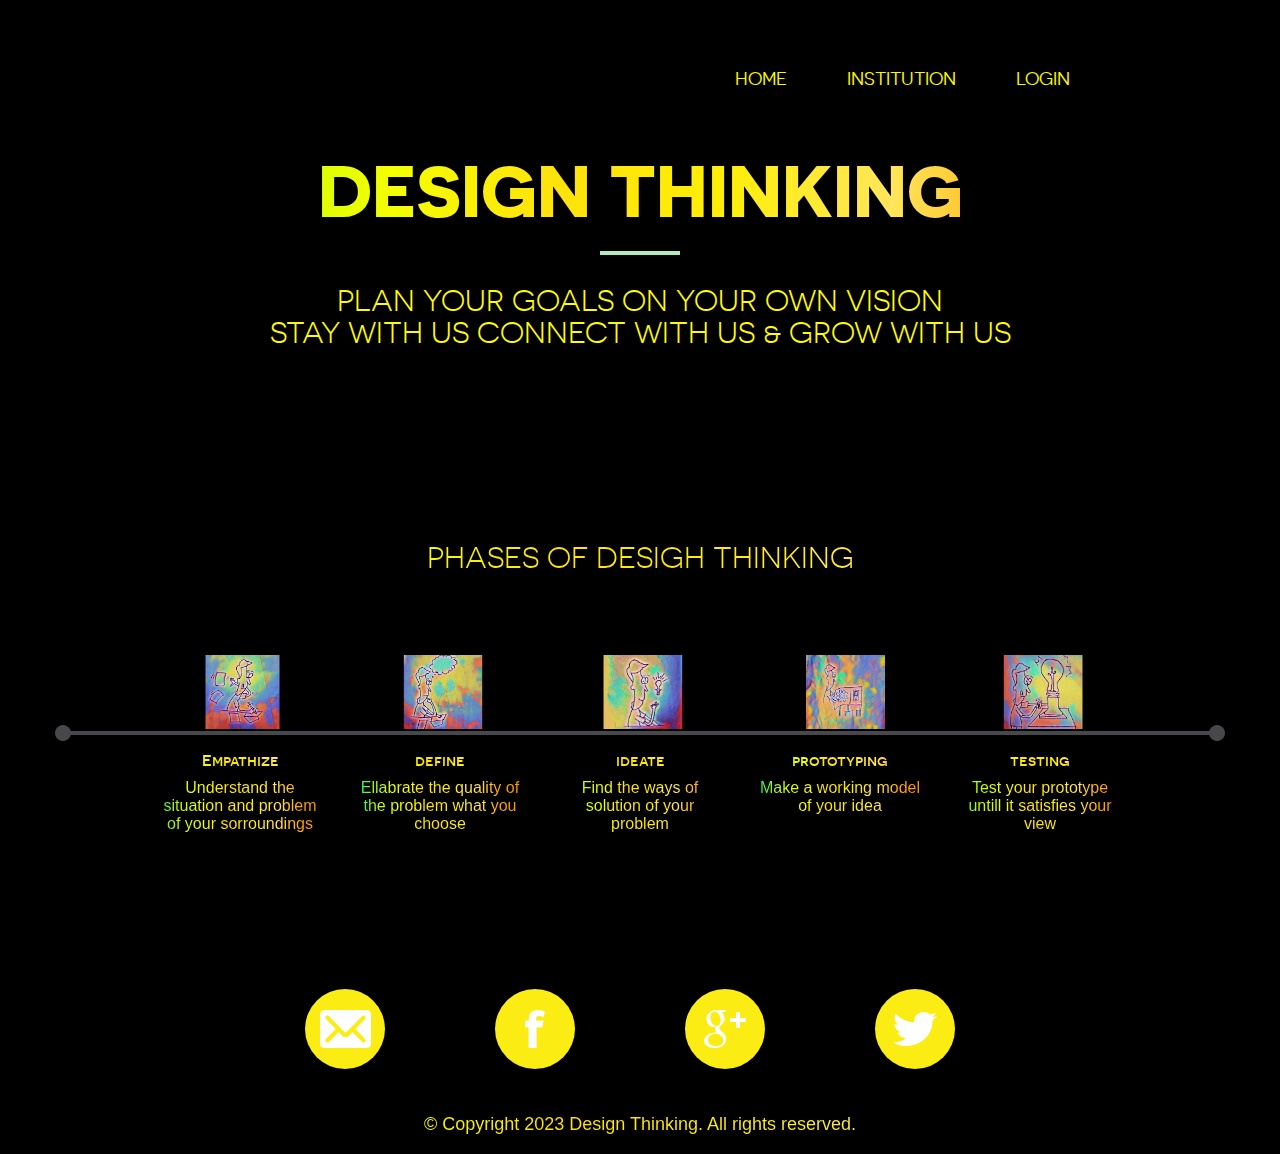
==== commit 89d4f1c7: "Removeing Instution button in index page" ====
--- a/index.html
+++ b/index.html
@@ -28,7 +28,6 @@
 					<ul>
 						<li><a class="active" href="index.html">Home</a></li>
 						<li><a href="myskills.html">Institution</a></li>
-						<li><a href="register.html">Register</a></li>
 						<li><a href="login.html">Login</a></li>
 					</ul>
 				</nav>
